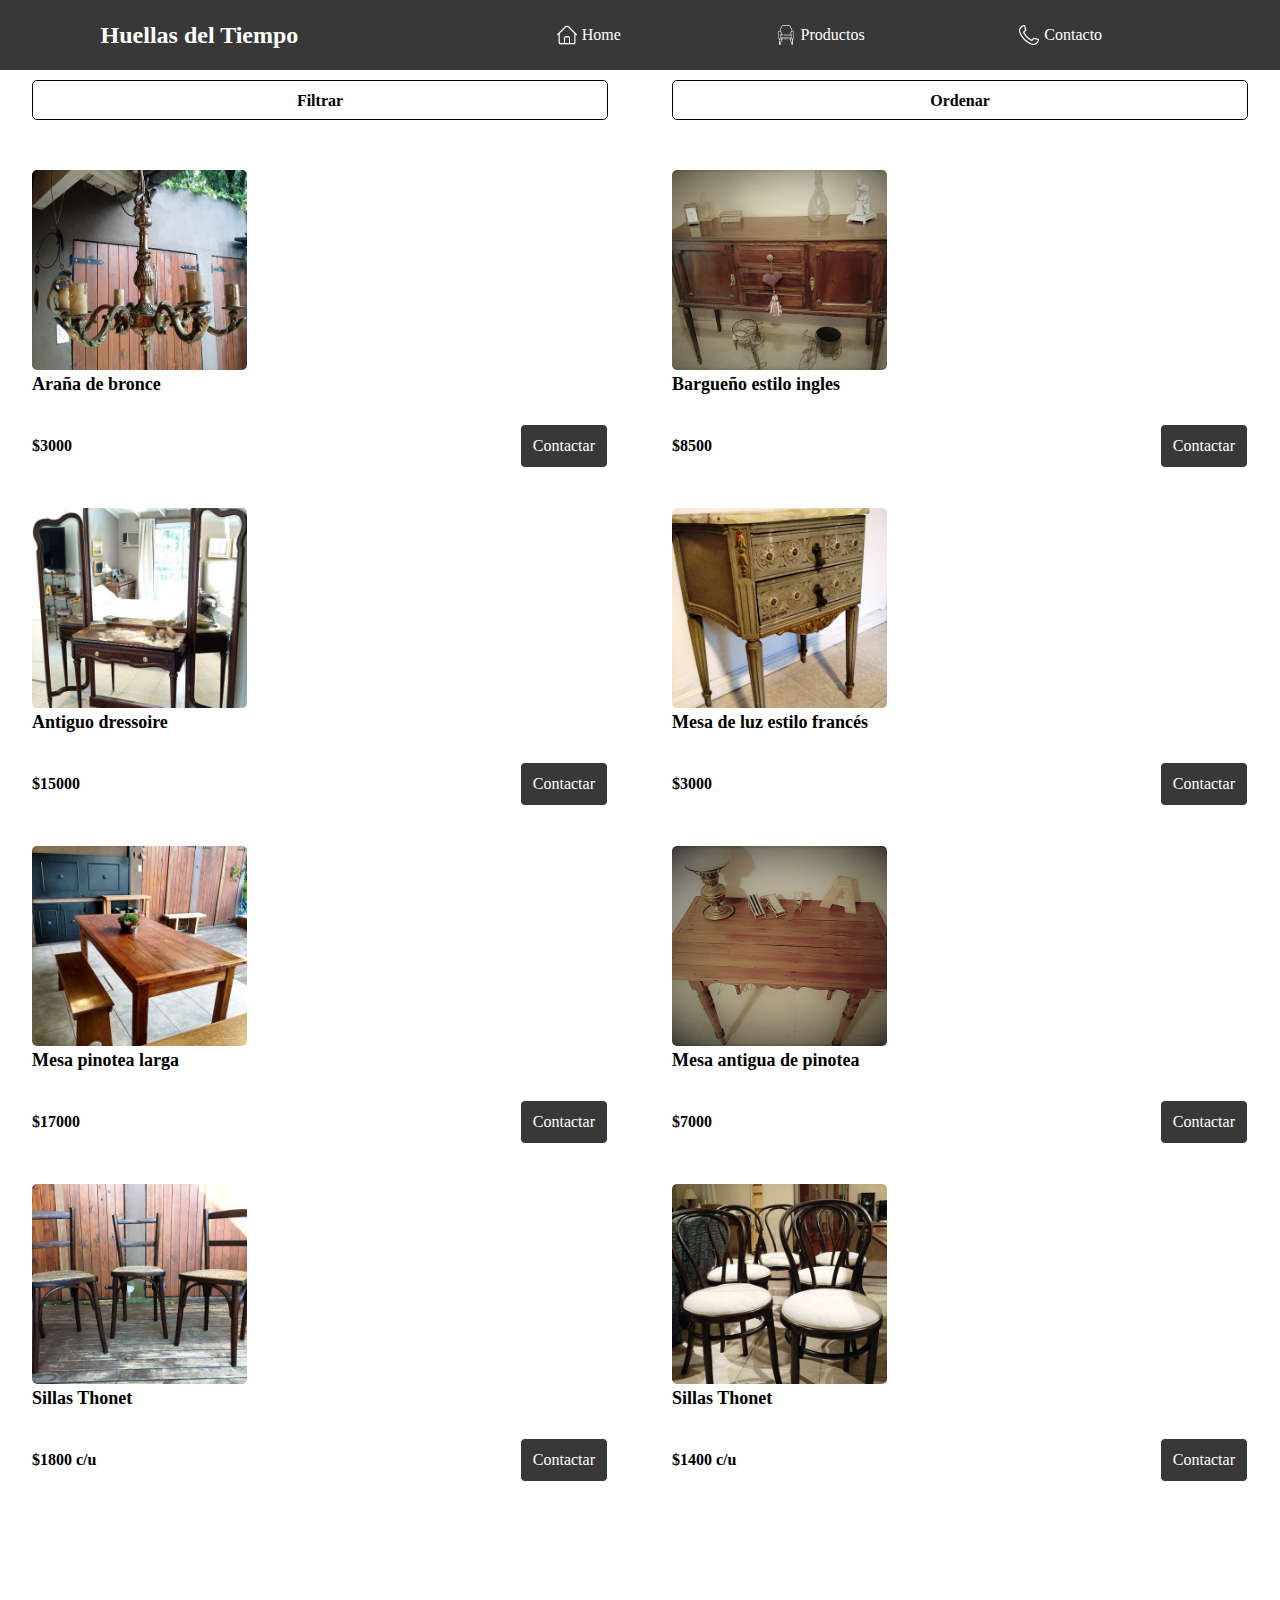
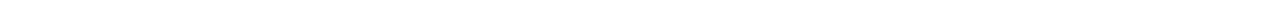
==== productos.html @ 965ef682 "Seccion productos, funcionamiento slider" ====
<!DOCTYPE html>
<html lang="en">

<head>
    <meta charset="UTF-8" />
    <meta name="viewport" content="width=device-width, initial-scale=1.0" />
    <title>Muebles antiguos restaurados || Huelas del Tiempo</title>
    <link rel="stylesheet" href="slick/slick.css" />
    <link rel="stylesheet" href="slick/slick-theme.css" />
    <link rel="stylesheet" href="style.css" />
</head>

<body>
    <header>
        <h1>Huellas del Tiempo</h1>
        <div class="burger-container">
            <div class="burger"></div>
        </div>
        <nav>
            <ul>
                <li>
                    <a href="index.html"><img src="imgs/icons/home.png" alt="Icono home" />
                        Home</a>
                </li>
                <li>
                    <a href="productos.html"><img src="imgs/icons/armchair.png" alt="Icono sillas" />
                        Productos</a>
                </li>
                <li>
                    <a href="contacto.html"><img src="imgs/icons/phone.png" alt="Icono contacto" />
                        Contacto</a>
                </li>
            </ul>
        </nav>
    </header>

    <main class="products-main">
        <div class="filtro-container">
            <div>
                <p>Filtrar</p>
            </div>
            <div>
                <p>Ordenar</p>
                <div class="orden">
                    <ul>
                        <li>Precio: Mayor a menor</li>
                        <li>Precio: Menor a mayor</li>
                        <li>Descuento</li>
                    </ul>
                </div>
            </div>
        </div>
        <div class="filtros">
            <div class="close"></div>
            <button class="aplicar-filtros">
                Aplicar
            </button>
        </div>

        <ul class="productos">
            <li>
                <img src="imgs/productos/arana.jpg" alt="Araña" />
                <h2>Araña de bronce</h2>
                <p>
                    Seis brazos, cableado dividido en dos secciones , prende
                    tres o seis lámparas en perfecto estado. 50 cm de alto y
                    60 cm de diámetro.
                </p>
                <div class="precio">
                    <p>$3000</p>
                    <a href="#">Contactar</a>
                </div>
                <div>
                    <div class="img-slider-cont">
                        <a href="#">Close</a>
                        <div class="img-slider">
                            <img src="imgs/productos/arana1.jpg" alt="Araña" />
                            <img src="imgs/productos/arana2.jpg" alt="Araña" />
                            <img src="imgs/productos/arana3.jpg" alt="Araña" />
                        </div>
                    </div>
                </div>
            </li>
            <li>
                <img src="imgs/productos/bargueno.jpg" alt="Bargueño" />
                <h2>Bargueño estilo ingles</h2>
                <p>
                    De cedro macizo. Espectacular bargueño, en perfecto
                    estado, dos puertas y tres cajones. Frente 1,20 mts,
                    profundidad 0,40 mts, altura 0,95 mts.
                </p>
                <div class="precio">
                    <p>$8500</p>
                    <a href="#">Contactar</a>
                </div>
                <div>
                    <div class="img-slider-cont">
                        <div class="img-slider">
                            <img src="imgs/productos/bargueno.jpg" alt="Bargueño" />
                            <img src="imgs/productos/bargueno1.jpg" alt="Bargueño" />
                        </div>
                    </div>
                </div>
            </li>
            <li>
                <img src="imgs/productos/dressoir.jpg" alt="Dressoir" />
                <h2>Antiguo dressoire</h2>
                <p>
                    De mármol y espejos biselados. Ancho cuerpo central 90
                    cm; profundidad 35 cm, altura 195 cm. Espejos laterales
                    37 cm de ancho cada uno
                </p>
                <div class="precio">
                    <p>$15000</p>
                    <a href="#">Contactar</a>
                </div>
                <div>
                    <div class="img-slider-cont">
                        <div class="img-slider">
                            <img src="imgs/productos/dressoir1.jpg" alt="Dressoir" />
                            <img src="imgs/productos/dressoir2.jpg" alt="Dressoir" />
                            <img src="imgs/productos/dressoir3.jpg" alt="Dressoir" />
                        </div>
                    </div>
                </div>
            </li>
            <li>
                <img src="imgs/productos/mesa-marmol.jpg" alt="Mesa Marmol" />
                <h2>Mesa de luz estilo francés</h2>
                <p>
                    Con mármol blanco. 50 cm de ancho, 33 cm de profundidad
                    y 62 cm de altura
                </p>
                <div class="precio">
                    <p>$3000</p>
                    <a href="#">Contactar</a>
                </div>
                <div>
                    <div class="img-slider-cont">
                        <div class="img-slider">
                            <img src="imgs/productos/mesa-marmol1.jpg" alt="Mesa marmol" />
                            <img src="imgs/productos/mesa-marmol2.jpg" alt="Mesa marmol" />
                            <img src="imgs/productos/mesa-marmol3.jpg" alt="Mesa marmol" />
                        </div>
                    </div>
                </div>
            </li>
            <li>
                <img src="imgs/productos/mesa-pinotea-larga.jpg" alt="Mesa pinotea larga">
                <h2>Mesa pinotea larga</h2>
                <p>Lorem ipsum dolor sit amet consectetur adipisicing elit. Voluptas, delectus.</p>
                <div class="precio">
                    <p>$17000</p>
                    <a href="#">Contactar</a>
                </div>
                <div>
                    <div class="img-slider-cont">
                        <div class="img-slider">
                            <img src="imgs/productos/mesa-pinotea-larga1.jpg" alt="Mesa pinotea larga" />
                            <img src="imgs/productos/mesa-pinotea-larga2.jpg" alt="Mesa pinotea larga" />
                            <img src="imgs/productos/mesa-pinotea-larga3.jpg" alt="Mesa pinotea larga" />
                        </div>
                    </div>
                </div>
            </li>
            <li>
                <img src="imgs/productos/mesa-pinotea.jpg" alt="Mesa pinotea" />
                <h2>Mesa antigua de pinotea</h2>
                <p>
                    Medidas 96 cm de largo 55 cm de profundidad y 77 cm de
                    altura
                </p>
                <div class="precio">
                    <p>$7000</p>
                    <a href="#">Contactar</a>
                </div>
                <div>
                    <div class="img-slider">
                        <img src="imgs/productos/mesa-pinotea1.jpg" alt="Mesa pinotea" />
                        <img src="imgs/productos/mesa-pinotea2.jpg" alt="Mesa pinotea" />
                        <img src="imgs/productos/mesa-pinotea3.jpg" alt="Mesa pinotea" />
                    </div>
                </div>
            </li>
            <li>
                <img src="imgs/productos/sillas-thonet-esterilla.jpg" alt="Silla THonet esterilla" />
                <h2>Sillas Thonet</h2>
                <p>Tres sillas Thonet con esterilla</p>
                <div class="precio">
                    <p>$1800 c/u</p>
                    <a href="#">Contactar</a>
                </div>
                <div>
                    <div class="img-slider">
                        <img src="imgs/productos/sillas-thonet-esterilla1.jpg" alt="Silla Thonet con esterilla" />
                        <img src="imgs/productos/sillas-thonet-esterilla2.jpg" alt="Silla Thonet con esterilla" />
                        <img src="imgs/productos/sillas-thonet-esterilla3.jpg" alt="Silla Thonet con esterilla" />
                    </div>
                </div>
            </li>
            <li>
                <img src="imgs/productos/thonet.jpg" alt="Silla Thonet" />
                <h2>Sillas Thonet</h2>
                <p>
                    Siete sillas restauradas y tapizadas.Con Laca
                    poliuretanica. Medidas diámetro asiento 40 cm, altura
                    asiento 50 cm, respaldo 90 cm.
                </p>
                <div class="precio">
                    <p>$1400 c/u</p>
                    <a href="#">Contactar</a>
                </div>
                <div>
                    <div class="img-slider">
                        <img src="imgs/productos/thonet1.jpg" alt="Silla Thonet" />
                        <img src="imgs/productos/thonet2.jpg" alt="Silla Thonet" />
                        <img src="imgs/productos/thonet3.jpg" alt="Silla Thonet" />
                    </div>
                </div>
            </li>
        </ul>
    </main>

    <footer>
        <ul>
            <li><b>Telefono</b>: 1159795912</li>
            <li><b>Mail</b>: otrotola@hotmail.com</li>
        </ul>
        <ul class="redes-sociales">
            <li>
                <img src="imgs/redes/facebook.png" alt="Facebook logo" />
            </li>
            <li>
                <img src="imgs/redes/instagram.png" alt="Instagram logo" />
            </li>
            <li>
                <img src="imgs/redes/mercadolibre.png" alt="Mercado Libre logo" />
            </li>
        </ul>
    </footer>

    <script src="slick/jquery-3.5.1.min.js"></script>
    <script src="slick/slick.min.js"></script>
    <script src="app.js"></script>
</body>

</html>
---- style.css ----
* {
  margin: 0;
  padding: 0;
  -webkit-box-sizing: border-box;
          box-sizing: border-box;
  font-family: montserrat;
  text-decoration: none;
  list-style: none;
}

header,
footer {
  background-color: #383838;
  color: #fff;
  height: 10vh;
  width: 100%;
  display: -webkit-box;
  display: -ms-flexbox;
  display: flex;
  -webkit-box-align: center;
      -ms-flex-align: center;
          align-items: center;
  -ms-flex-pack: distribute;
      justify-content: space-around;
  z-index: 1;
  position: -webkit-sticky;
  position: sticky;
  top: 0;
}

header h1,
footer h1 {
  font-size: 24px;
}

header .burger-container,
footer .burger-container {
  position: relative;
  display: -webkit-box;
  display: -ms-flexbox;
  display: flex;
  -webkit-box-align: center;
      -ms-flex-align: center;
          align-items: center;
  -webkit-box-pack: center;
      -ms-flex-pack: center;
          justify-content: center;
  width: 30px;
  height: 30px;
  right: 0;
  top: 0;
  cursor: pointer;
  -webkit-transition: all ease-in-out 0.5s;
  transition: all ease-in-out 0.5s;
}

header .burger-container .burger, header .burger-container .burger::before, header .burger-container .burger::after,
footer .burger-container .burger,
footer .burger-container .burger::before,
footer .burger-container .burger::after {
  height: 3px;
  width: 20px;
  background: #fff;
  border-radius: 4px;
  -webkit-transition: all ease-in-out 0.5s;
  transition: all ease-in-out 0.5s;
}

header .burger-container .burger::before,
footer .burger-container .burger::before {
  content: "";
  position: absolute;
  -webkit-transform: translateY(-8px);
          transform: translateY(-8px);
}

header .burger-container .burger::after,
footer .burger-container .burger::after {
  content: "";
  position: absolute;
  -webkit-transform: translateY(8px);
          transform: translateY(8px);
}

header .burger-container.burger-open .burger, header .burger-container.burger-open .burger::before, header .burger-container.burger-open .burger::after,
footer .burger-container.burger-open .burger,
footer .burger-container.burger-open .burger::before,
footer .burger-container.burger-open .burger::after {
  width: 0;
  height: 0;
}

header .burger-container.burger-open .burger::before,
footer .burger-container.burger-open .burger::before {
  -webkit-transform: rotate(45deg) translate(-8px, 6px);
          transform: rotate(45deg) translate(-8px, 6px);
  height: 3px;
  width: 20px;
}

header .burger-container.burger-open .burger::after,
footer .burger-container.burger-open .burger::after {
  -webkit-transform: rotate(-45deg) translate(-6px, -8px);
          transform: rotate(-45deg) translate(-6px, -8px);
  height: 3px;
  width: 20px;
}

header nav,
footer nav {
  position: fixed;
  top: 10vh;
  right: -60%;
  bottom: 0;
  z-index: 2;
  background: rgba(56, 56, 56, 0.9);
  color: #000;
  width: 60%;
  -webkit-transition: all ease-in 0.5s;
  transition: all ease-in 0.5s;
  max-width: 350px;
}

header nav ul,
footer nav ul {
  list-style: none;
  padding: 20px;
}

header nav ul li,
footer nav ul li {
  height: 50px;
}

header nav ul li a,
footer nav ul li a {
  height: 100%;
  color: #fff;
  display: -webkit-box;
  display: -ms-flexbox;
  display: flex;
  -webkit-box-align: center;
      -ms-flex-align: center;
          align-items: center;
}

header nav ul li img,
footer nav ul li img {
  width: 20px;
  margin-right: 5px;
}

main {
  background-image: -webkit-gradient(linear, left bottom, left top, from(#fddb92), to(#d1fdff));
  background-image: linear-gradient(to top, #fddb92 0%, #d1fdff 100%);
  background-repeat: no-repeat;
  -webkit-animation: moveIn 1s ease-in;
          animation: moveIn 1s ease-in;
  position: relative;
  height: calc(75vh - 30px);
  padding-top: 10px;
  overflow: hidden;
}

main .slider .slick-track {
  height: 100%;
  width: 100%;
}

main .slider,
main .slider-desktop {
  opacity: 0;
  height: 100%;
  -webkit-animation: moveIn 0.5s ease-in 0.5s forwards;
          animation: moveIn 0.5s ease-in 0.5s forwards;
  width: 85%;
  margin: 0 auto;
}

main .slider div *,
main .slider-desktop div * {
  margin: 20px auto;
  text-align: center;
}

main .slider div img,
main .slider-desktop div img {
  max-width: 250px;
}

main .slider div p,
main .slider-desktop div p {
  color: #000;
}

main .slider div a:last-child,
main .slider-desktop div a:last-child {
  color: #000;
  padding: 12px 24px;
  background: #fff;
  border-radius: 5px;
  font-weight: bold;
}

.slider .slick-dots {
  bottom: 10px;
}

.slider .slick-prev,
.slider .slick-next {
  height: 40%;
  width: 30px;
}

@-webkit-keyframes moveIn {
  from {
    opacity: 0;
  }
  to {
    opacity: 1;
  }
}

@keyframes moveIn {
  from {
    opacity: 0;
  }
  to {
    opacity: 1;
  }
}

footer {
  position: relative;
  opacity: 0;
  background: #fff;
  color: #000;
  margin-top: 20px;
  -webkit-animation: moveIn 1s ease-in forwards;
          animation: moveIn 1s ease-in forwards;
  z-index: -1;
}

footer ul {
  list-style: none;
  display: -webkit-box;
  display: -ms-flexbox;
  display: flex;
  font-size: 12px;
  width: 60%;
}

footer .redes-sociales {
  width: 40%;
  max-width: 200px;
  -ms-flex-pack: distribute;
      justify-content: space-around;
}

footer ul:first-child {
  margin-left: 5px;
  -webkit-box-orient: vertical;
  -webkit-box-direction: normal;
      -ms-flex-direction: column;
          flex-direction: column;
}

footer img {
  width: 30px;
  height: 30px;
}

/*-------------------Productos-----------------------*/
.products-main {
  padding: 0;
  overflow: visible;
  height: auto;
  background: none;
}

.products-main .filtro-container {
  display: -webkit-box;
  display: -ms-flexbox;
  display: flex;
  -ms-flex-pack: distribute;
      justify-content: space-around;
  background: #fff;
  padding: 10px 0;
}

.products-main .filtro-container > div {
  width: 45%;
  text-align: center;
  height: 40px;
  line-height: 40px;
  border: 1px solid;
  border-radius: 5px;
  font-weight: bold;
}

.products-main .filtro-container .orden {
  display: none;
  opacity: 0;
}

.products-main .filtro-container .orden ul li {
  font-size: 14px;
}

.products-main .filtros {
  text-transform: capitalize;
  width: 50%;
  height: 100%;
  position: absolute;
  display: none;
}

.products-main .productos {
  display: -webkit-box;
  display: -ms-flexbox;
  display: flex;
  -ms-flex-wrap: wrap;
      flex-wrap: wrap;
  -ms-flex-pack: distribute;
      justify-content: space-around;
  margin-top: 20px;
}

.products-main .productos > li {
  width: 45%;
  margin: 20px auto;
  border-radius: 5px;
}

.products-main .productos > li > img {
  max-width: 100%;
  height: 200px;
  width: 215px;
  -o-object-fit: cover;
     object-fit: cover;
  border-radius: 5px;
}

.products-main .productos > li h2 {
  font-size: 18px;
  min-height: 50px;
}

.products-main .productos > li > p:first-of-type {
  display: none;
}

.products-main .productos > li .precio {
  display: -webkit-box;
  display: -ms-flexbox;
  display: flex;
  -webkit-box-align: center;
      -ms-flex-align: center;
          align-items: center;
  -webkit-box-pack: justify;
      -ms-flex-pack: justify;
          justify-content: space-between;
}

.products-main .productos > li .precio p {
  font-weight: bold;
}

.products-main .productos > li .precio a {
  border: 1px solid;
  padding: 12px;
  border-radius: 5px;
  background: #383838;
  color: #fff;
  border: 1px solid;
  padding: 12px;
  border-radius: 5px;
  background: #383838;
  color: #fff;
}

.products-main .productos > li > div:last-child {
  display: none;
}

.products-main .productos li .slider-active {
  display: -webkit-box;
  display: -ms-flexbox;
  display: flex;
  position: absolute;
  top: 0;
  left: 0;
  background: rgba(0, 0, 0, 0.7);
  height: 90vh;
  width: 100%;
  -webkit-box-align: center;
      -ms-flex-align: center;
          align-items: center;
  -webkit-box-pack: center;
      -ms-flex-pack: center;
          justify-content: center;
}

.products-main .productos li .slider-active .img-slider-cont {
  width: 85%;
}

.products-main .productos li .slider-active .img-slider {
  width: 100%;
}

.products-main .productos li .slider-active .slick-next {
  right: 0;
}

.products-main .productos li .slider-active .slick-prev {
  left: 0;
  z-index: 2;
}

@media screen and (min-width: 750px) {
  header {
    height: auto;
    -webkit-box-orient: vertical;
    -webkit-box-direction: normal;
        -ms-flex-direction: column;
            flex-direction: column;
    padding: 10px;
  }
  header .burger-container {
    display: none;
  }
  header nav {
    right: 0;
    top: 0;
    max-width: none;
    width: 100%;
    position: relative;
  }
  header nav ul {
    display: -webkit-box;
    display: -ms-flexbox;
    display: flex;
    -ms-flex-pack: distribute;
        justify-content: space-around;
    padding: 0;
  }
  .slick-list {
    height: 100%;
  }
  .slick-track {
    display: -webkit-box;
    display: -ms-flexbox;
    display: flex;
    -webkit-box-align: center;
        -ms-flex-align: center;
            align-items: center;
  }
  .slider div,
  .slider-desktop div {
    display: -webkit-box !important;
    display: -ms-flexbox !important;
    display: flex !important;
    -webkit-box-align: center;
        -ms-flex-align: center;
            align-items: center;
  }
  .slider div .texto,
  .slider-desktop div .texto {
    display: -webkit-box;
    display: -ms-flexbox;
    display: flex;
    -webkit-box-orient: vertical;
    -webkit-box-direction: normal;
        -ms-flex-direction: column;
            flex-direction: column;
  }
  main .slider-desktop div p {
    width: 90%;
  }
  main .slider-desktop div img {
    max-width: 300px;
  }
  footer ul:first-child {
    font-size: 14px;
  }
}

@media screen and (min-width: 1200px) {
  header {
    -webkit-box-orient: horizontal;
    -webkit-box-direction: normal;
        -ms-flex-direction: row;
            flex-direction: row;
    -ms-flex-pack: distribute;
        justify-content: space-around;
  }
  header nav {
    max-width: 700px;
  }
  main {
    height: calc(80vh - 30px);
  }
}
/*# sourceMappingURL=style.css.map */
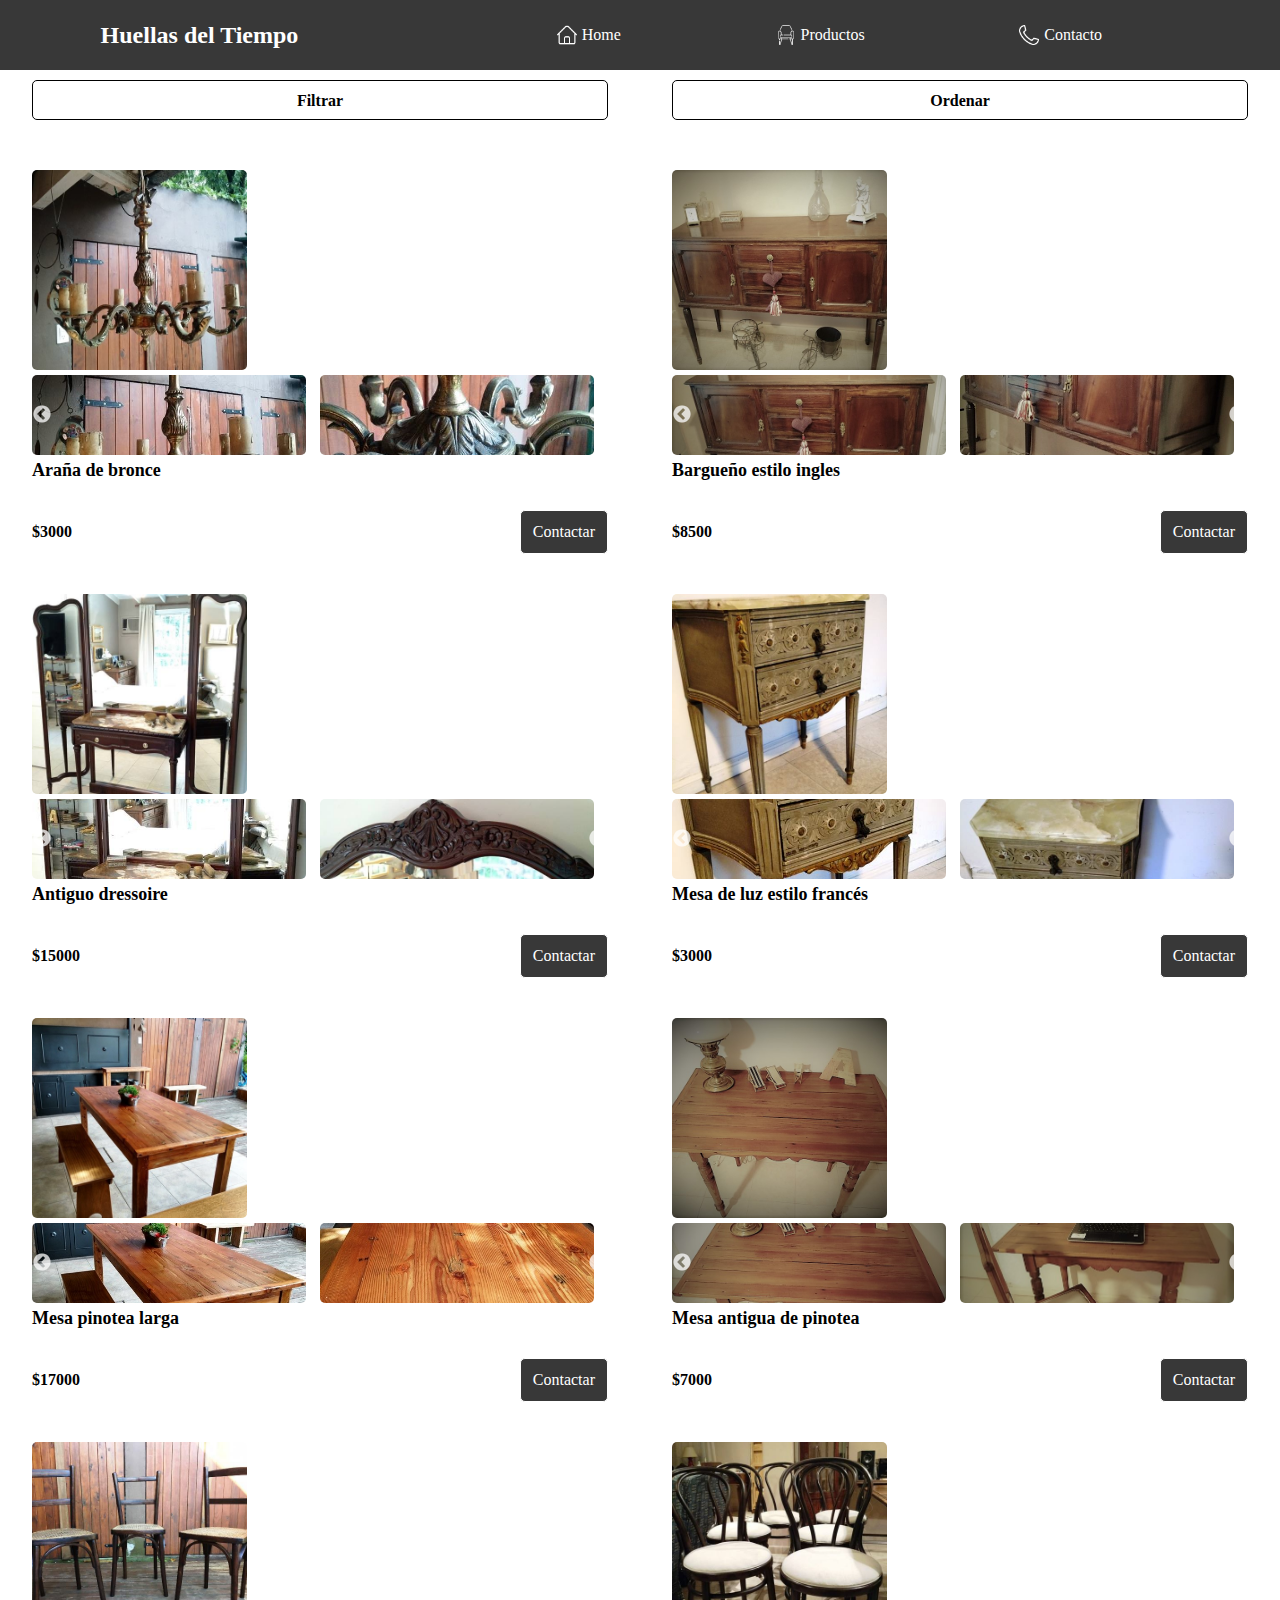
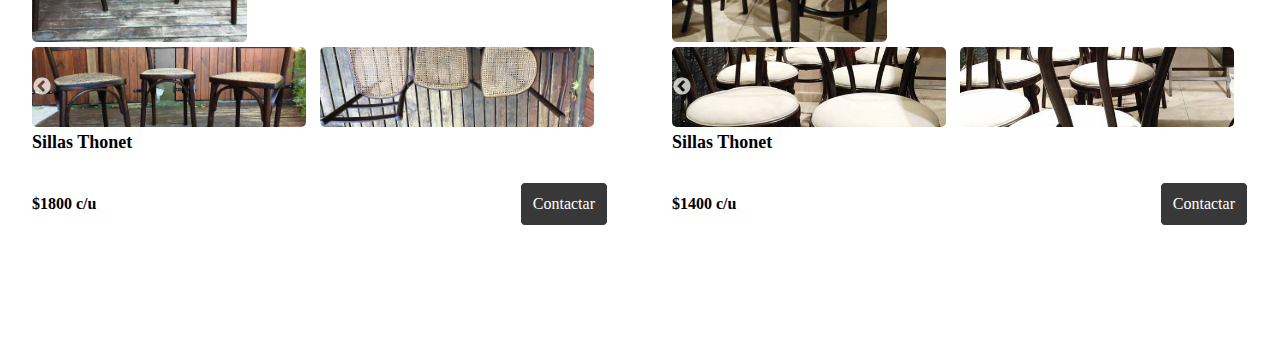
==== commit f2ca8bbf: "Final new slider" ====
--- a/productos.html
+++ b/productos.html
@@ -59,7 +59,34 @@
 
         <ul class="productos">
             <li>
-                <img src="imgs/productos/arana.jpg" alt="Araña" />
+                <div class="slider-for">
+                    <div class="item">
+                        <img src="imgs/productos/arana.jpg" alt="image" draggable="false" />
+                    </div>
+                    <div class="item">
+                        <img src="imgs/productos/arana1.jpg" alt="image" draggable="false" />
+                    </div>
+                    <div class="item">
+                        <img src="imgs/productos/arana2.jpg" alt="image" draggable="false" />
+                    </div>
+                    <div class="item">
+                        <img src="imgs/productos/arana3.jpg" alt="image" draggable="false" />
+                    </div>
+                </div>
+                <div class="slider-nav">
+                    <div class="item">
+                        <img src="imgs/productos/arana.jpg" alt="image" draggable="false" />
+                    </div>
+                    <div class="item">
+                        <img src="imgs/productos/arana1.jpg" alt="image" draggable="false" />
+                    </div>
+                    <div class="item">
+                        <img src="imgs/productos/arana2.jpg" alt="image" draggable="false" />
+                    </div>
+                    <div class="item">
+                        <img src="imgs/productos/arana3.jpg" alt="image" draggable="false" />
+                    </div>
+                </div>
                 <h2>Araña de bronce</h2>
                 <p>
                     Seis brazos, cableado dividido en dos secciones , prende
@@ -70,19 +97,30 @@
                     <p>$3000</p>
                     <a href="#">Contactar</a>
                 </div>
-                <div>
-                    <div class="img-slider-cont">
-                        <a href="#">Close</a>
-                        <div class="img-slider">
-                            <img src="imgs/productos/arana1.jpg" alt="Araña" />
-                            <img src="imgs/productos/arana2.jpg" alt="Araña" />
-                            <img src="imgs/productos/arana3.jpg" alt="Araña" />
-                        </div>
-                    </div>
-                </div>
-            </li>
-            <li>
-                <img src="imgs/productos/bargueno.jpg" alt="Bargueño" />
+            </li>
+            <li>
+                <div class="slider-for">
+                    <div class="item">
+                        <img src="imgs/productos/bargueno.jpg" alt="image" draggable="false" />
+                    </div>
+                    <div class="item">
+                        <img src="imgs/productos/bargueno1.jpg" alt="image" draggable="false" />
+                    </div>
+                    <div class="item">
+                        <img src="imgs/productos/bargueno.jpg" alt="image" draggable="false" />
+                    </div>
+                </div>
+                <div class="slider-nav">
+                    <div class="item">
+                        <img src="imgs/productos/bargueno.jpg" alt="image" draggable="false" />
+                    </div>
+                    <div class="item">
+                        <img src="imgs/productos/bargueno1.jpg" alt="image" draggable="false" />
+                    </div>
+                    <div class="item">
+                        <img src="imgs/productos/bargueno.jpg" alt="image" draggable="false" />
+                    </div>
+                </div>
                 <h2>Bargueño estilo ingles</h2>
                 <p>
                     De cedro macizo. Espectacular bargueño, en perfecto
@@ -93,17 +131,36 @@
                     <p>$8500</p>
                     <a href="#">Contactar</a>
                 </div>
-                <div>
-                    <div class="img-slider-cont">
-                        <div class="img-slider">
-                            <img src="imgs/productos/bargueno.jpg" alt="Bargueño" />
-                            <img src="imgs/productos/bargueno1.jpg" alt="Bargueño" />
-                        </div>
-                    </div>
-                </div>
-            </li>
-            <li>
-                <img src="imgs/productos/dressoir.jpg" alt="Dressoir" />
+            </li>
+            <li>
+                <div class="slider-for">
+                    <div class="item">
+                        <img src="imgs/productos/dressoir.jpg" alt="image" draggable="false" />
+                    </div>
+                    <div class="item">
+                        <img src="imgs/productos/dressoir1.jpg" alt="image" draggable="false" />
+                    </div>
+                    <div class="item">
+                        <img src="imgs/productos/dressoir2.jpg" alt="image" draggable="false" />
+                    </div>
+                    <div class="item">
+                        <img src="imgs/productos/dressoir3.jpg" alt="image" draggable="false" />
+                    </div>
+                </div>
+                <div class="slider-nav">
+                    <div class="item">
+                        <img src="imgs/productos/dressoir.jpg" alt="image" draggable="false" />
+                    </div>
+                    <div class="item">
+                        <img src="imgs/productos/dressoir1.jpg" alt="image" draggable="false" />
+                    </div>
+                    <div class="item">
+                        <img src="imgs/productos/dressoir2.jpg" alt="image" draggable="false" />
+                    </div>
+                    <div class="item">
+                        <img src="imgs/productos/dressoir3.jpg" alt="image" draggable="false" />
+                    </div>
+                </div>
                 <h2>Antiguo dressoire</h2>
                 <p>
                     De mármol y espejos biselados. Ancho cuerpo central 90
@@ -114,18 +171,37 @@
                     <p>$15000</p>
                     <a href="#">Contactar</a>
                 </div>
-                <div>
-                    <div class="img-slider-cont">
-                        <div class="img-slider">
-                            <img src="imgs/productos/dressoir1.jpg" alt="Dressoir" />
-                            <img src="imgs/productos/dressoir2.jpg" alt="Dressoir" />
-                            <img src="imgs/productos/dressoir3.jpg" alt="Dressoir" />
-                        </div>
-                    </div>
-                </div>
-            </li>
-            <li>
-                <img src="imgs/productos/mesa-marmol.jpg" alt="Mesa Marmol" />
+
+            </li>
+            <li>
+                <div class="slider-for">
+                    <div class="item">
+                        <img src="imgs/productos/mesa-marmol.jpg" alt="image" draggable="false" />
+                    </div>
+                    <div class="item">
+                        <img src="imgs/productos/mesa-marmol1.jpg" alt="image" draggable="false" />
+                    </div>
+                    <div class="item">
+                        <img src="imgs/productos/mesa-marmol2.jpg" alt="image" draggable="false" />
+                    </div>
+                    <div class="item">
+                        <img src="imgs/productos/mesa-marmol3.jpg" alt="image" draggable="false" />
+                    </div>
+                </div>
+                <div class="slider-nav">
+                    <div class="item">
+                        <img src="imgs/productos/mesa-marmol.jpg" alt="image" draggable="false" />
+                    </div>
+                    <div class="item">
+                        <img src="imgs/productos/mesa-marmol1.jpg" alt="image" draggable="false" />
+                    </div>
+                    <div class="item">
+                        <img src="imgs/productos/mesa-marmol2.jpg" alt="image" draggable="false" />
+                    </div>
+                    <div class="item">
+                        <img src="imgs/productos/mesa-marmol3.jpg" alt="image" draggable="false" />
+                    </div>
+                </div>
                 <h2>Mesa de luz estilo francés</h2>
                 <p>
                     Con mármol blanco. 50 cm de ancho, 33 cm de profundidad
@@ -135,36 +211,74 @@
                     <p>$3000</p>
                     <a href="#">Contactar</a>
                 </div>
-                <div>
-                    <div class="img-slider-cont">
-                        <div class="img-slider">
-                            <img src="imgs/productos/mesa-marmol1.jpg" alt="Mesa marmol" />
-                            <img src="imgs/productos/mesa-marmol2.jpg" alt="Mesa marmol" />
-                            <img src="imgs/productos/mesa-marmol3.jpg" alt="Mesa marmol" />
-                        </div>
-                    </div>
-                </div>
-            </li>
-            <li>
-                <img src="imgs/productos/mesa-pinotea-larga.jpg" alt="Mesa pinotea larga">
+
+            </li>
+            <li>
+                <div class="slider-for">
+                    <div class="item">
+                        <img src="imgs/productos/mesa-pinotea-larga.jpg" alt="image" draggable="false" />
+                    </div>
+                    <div class="item">
+                        <img src="imgs/productos/mesa-pinotea-larga1.jpg" alt="image" draggable="false" />
+                    </div>
+                    <div class="item">
+                        <img src="imgs/productos/mesa-pinotea-larga2.jpg" alt="image" draggable="false" />
+                    </div>
+                    <div class="item">
+                        <img src="imgs/productos/mesa-pinotea-larga3.jpg" alt="image" draggable="false" />
+                    </div>
+                </div>
+                <div class="slider-nav">
+                    <div class="item">
+                        <img src="imgs/productos/mesa-pinotea-larga.jpg" alt="image" draggable="false" />
+                    </div>
+                    <div class="item">
+                        <img src="imgs/productos/mesa-pinotea-larga1.jpg" alt="image" draggable="false" />
+                    </div>
+                    <div class="item">
+                        <img src="imgs/productos/mesa-pinotea-larga2.jpg" alt="image" draggable="false" />
+                    </div>
+                    <div class="item">
+                        <img src="imgs/productos/mesa-pinotea-larga3.jpg" alt="image" draggable="false" />
+                    </div>
+                </div>
                 <h2>Mesa pinotea larga</h2>
                 <p>Lorem ipsum dolor sit amet consectetur adipisicing elit. Voluptas, delectus.</p>
                 <div class="precio">
                     <p>$17000</p>
                     <a href="#">Contactar</a>
                 </div>
-                <div>
-                    <div class="img-slider-cont">
-                        <div class="img-slider">
-                            <img src="imgs/productos/mesa-pinotea-larga1.jpg" alt="Mesa pinotea larga" />
-                            <img src="imgs/productos/mesa-pinotea-larga2.jpg" alt="Mesa pinotea larga" />
-                            <img src="imgs/productos/mesa-pinotea-larga3.jpg" alt="Mesa pinotea larga" />
-                        </div>
-                    </div>
-                </div>
-            </li>
-            <li>
-                <img src="imgs/productos/mesa-pinotea.jpg" alt="Mesa pinotea" />
+
+            </li>
+            <li>
+                <div class="slider-for">
+                    <div class="item">
+                        <img src="imgs/productos/mesa-pinotea.jpg" alt="image" draggable="false" />
+                    </div>
+                    <div class="item">
+                        <img src="imgs/productos/mesa-pinotea1.jpg" alt="image" draggable="false" />
+                    </div>
+                    <div class="item">
+                        <img src="imgs/productos/mesa-pinotea2.jpg" alt="image" draggable="false" />
+                    </div>
+                    <div class="item">
+                        <img src="imgs/productos/mesa-pinotea3.jpg" alt="image" draggable="false" />
+                    </div>
+                </div>
+                <div class="slider-nav">
+                    <div class="item">
+                        <img src="imgs/productos/mesa-pinotea.jpg" alt="image" draggable="false" />
+                    </div>
+                    <div class="item">
+                        <img src="imgs/productos/mesa-pinotea1.jpg" alt="image" draggable="false" />
+                    </div>
+                    <div class="item">
+                        <img src="imgs/productos/mesa-pinotea2.jpg" alt="image" draggable="false" />
+                    </div>
+                    <div class="item">
+                        <img src="imgs/productos/mesa-pinotea3.jpg" alt="image" draggable="false" />
+                    </div>
+                </div>
                 <h2>Mesa antigua de pinotea</h2>
                 <p>
                     Medidas 96 cm de largo 55 cm de profundidad y 77 cm de
@@ -174,32 +288,73 @@
                     <p>$7000</p>
                     <a href="#">Contactar</a>
                 </div>
-                <div>
-                    <div class="img-slider">
-                        <img src="imgs/productos/mesa-pinotea1.jpg" alt="Mesa pinotea" />
-                        <img src="imgs/productos/mesa-pinotea2.jpg" alt="Mesa pinotea" />
-                        <img src="imgs/productos/mesa-pinotea3.jpg" alt="Mesa pinotea" />
-                    </div>
-                </div>
-            </li>
-            <li>
-                <img src="imgs/productos/sillas-thonet-esterilla.jpg" alt="Silla THonet esterilla" />
+            </li>
+            <li>
+                <div class="slider-for">
+                    <div class="item">
+                        <img src="imgs/productos/sillas-thonet-esterilla.jpg" alt="image" draggable="false" />
+                    </div>
+                    <div class="item">
+                        <img src="imgs/productos/sillas-thonet-esterilla1.jpg" alt="image" draggable="false" />
+                    </div>
+                    <div class="item">
+                        <img src="imgs/productos/sillas-thonet-esterilla2.jpg" alt="image" draggable="false" />
+                    </div>
+                    <div class="item">
+                        <img src="imgs/productos/sillas-thonet-esterilla3.jpg" alt="image" draggable="false" />
+                    </div>
+                </div>
+                <div class="slider-nav">
+                    <div class="item">
+                        <img src="imgs/productos/sillas-thonet-esterilla.jpg" alt="image" draggable="false" />
+                    </div>
+                    <div class="item">
+                        <img src="imgs/productos/sillas-thonet-esterilla1.jpg" alt="image" draggable="false" />
+                    </div>
+                    <div class="item">
+                        <img src="imgs/productos/sillas-thonet-esterilla2.jpg" alt="image" draggable="false" />
+                    </div>
+                    <div class="item">
+                        <img src="imgs/productos/sillas-thonet-esterilla3.jpg" alt="image" draggable="false" />
+                    </div>
+                </div>
                 <h2>Sillas Thonet</h2>
                 <p>Tres sillas Thonet con esterilla</p>
                 <div class="precio">
                     <p>$1800 c/u</p>
                     <a href="#">Contactar</a>
                 </div>
-                <div>
-                    <div class="img-slider">
-                        <img src="imgs/productos/sillas-thonet-esterilla1.jpg" alt="Silla Thonet con esterilla" />
-                        <img src="imgs/productos/sillas-thonet-esterilla2.jpg" alt="Silla Thonet con esterilla" />
-                        <img src="imgs/productos/sillas-thonet-esterilla3.jpg" alt="Silla Thonet con esterilla" />
-                    </div>
-                </div>
-            </li>
-            <li>
-                <img src="imgs/productos/thonet.jpg" alt="Silla Thonet" />
+
+            </li>
+            <li>
+                <div class="slider-for">
+                    <div class="item">
+                        <img src="imgs/productos/thonet.jpg" alt="image" draggable="false" />
+                    </div>
+                    <div class="item">
+                        <img src="imgs/productos/thonet1.jpg" alt="image" draggable="false" />
+                    </div>
+                    <div class="item">
+                        <img src="imgs/productos/thonet2.jpg" alt="image" draggable="false" />
+                    </div>
+                    <div class="item">
+                        <img src="imgs/productos/thonet3.jpg" alt="image" draggable="false" />
+                    </div>
+                </div>
+                <div class="slider-nav">
+                    <div class="item">
+                        <img src="imgs/productos/thonet.jpg" alt="image" draggable="false" />
+                    </div>
+                    <div class="item">
+                        <img src="imgs/productos/thonet1.jpg" alt="image" draggable="false" />
+                    </div>
+                    <div class="item">
+                        <img src="imgs/productos/thonet2.jpg" alt="image" draggable="false" />
+                    </div>
+                    <div class="item">
+                        <img src="imgs/productos/thonet3.jpg" alt="image" draggable="false" />
+                    </div>
+                </div>
                 <h2>Sillas Thonet</h2>
                 <p>
                     Siete sillas restauradas y tapizadas.Con Laca
@@ -209,13 +364,6 @@
                 <div class="precio">
                     <p>$1400 c/u</p>
                     <a href="#">Contactar</a>
-                </div>
-                <div>
-                    <div class="img-slider">
-                        <img src="imgs/productos/thonet1.jpg" alt="Silla Thonet" />
-                        <img src="imgs/productos/thonet2.jpg" alt="Silla Thonet" />
-                        <img src="imgs/productos/thonet3.jpg" alt="Silla Thonet" />
-                    </div>
                 </div>
             </li>
         </ul>
--- a/style.css
+++ b/style.css
@@ -332,6 +332,33 @@
   border-radius: 5px;
 }
 
+.products-main .productos > li .slider-for img {
+  max-width: 100%;
+  height: 200px;
+  width: 215px;
+  -o-object-fit: cover;
+     object-fit: cover;
+  border-radius: 5px;
+}
+
+.products-main .productos > li .slider-nav .slick-next {
+  right: 0px;
+}
+
+.products-main .productos > li .slider-nav .slick-prev {
+  left: 0;
+  z-index: 1;
+}
+
+.products-main .productos > li .slider-nav .slick-slide img {
+  height: 80px;
+  width: 95%;
+  -o-object-fit: cover;
+     object-fit: cover;
+  border-radius: 5px;
+  margin: 5px 0;
+}
+
 .products-main .productos > li > img {
   max-width: 100%;
   height: 200px;
@@ -377,10 +404,6 @@
   border-radius: 5px;
   background: #383838;
   color: #fff;
-}
-
-.products-main .productos > li > div:last-child {
-  display: none;
 }
 
 .products-main .productos li .slider-active {
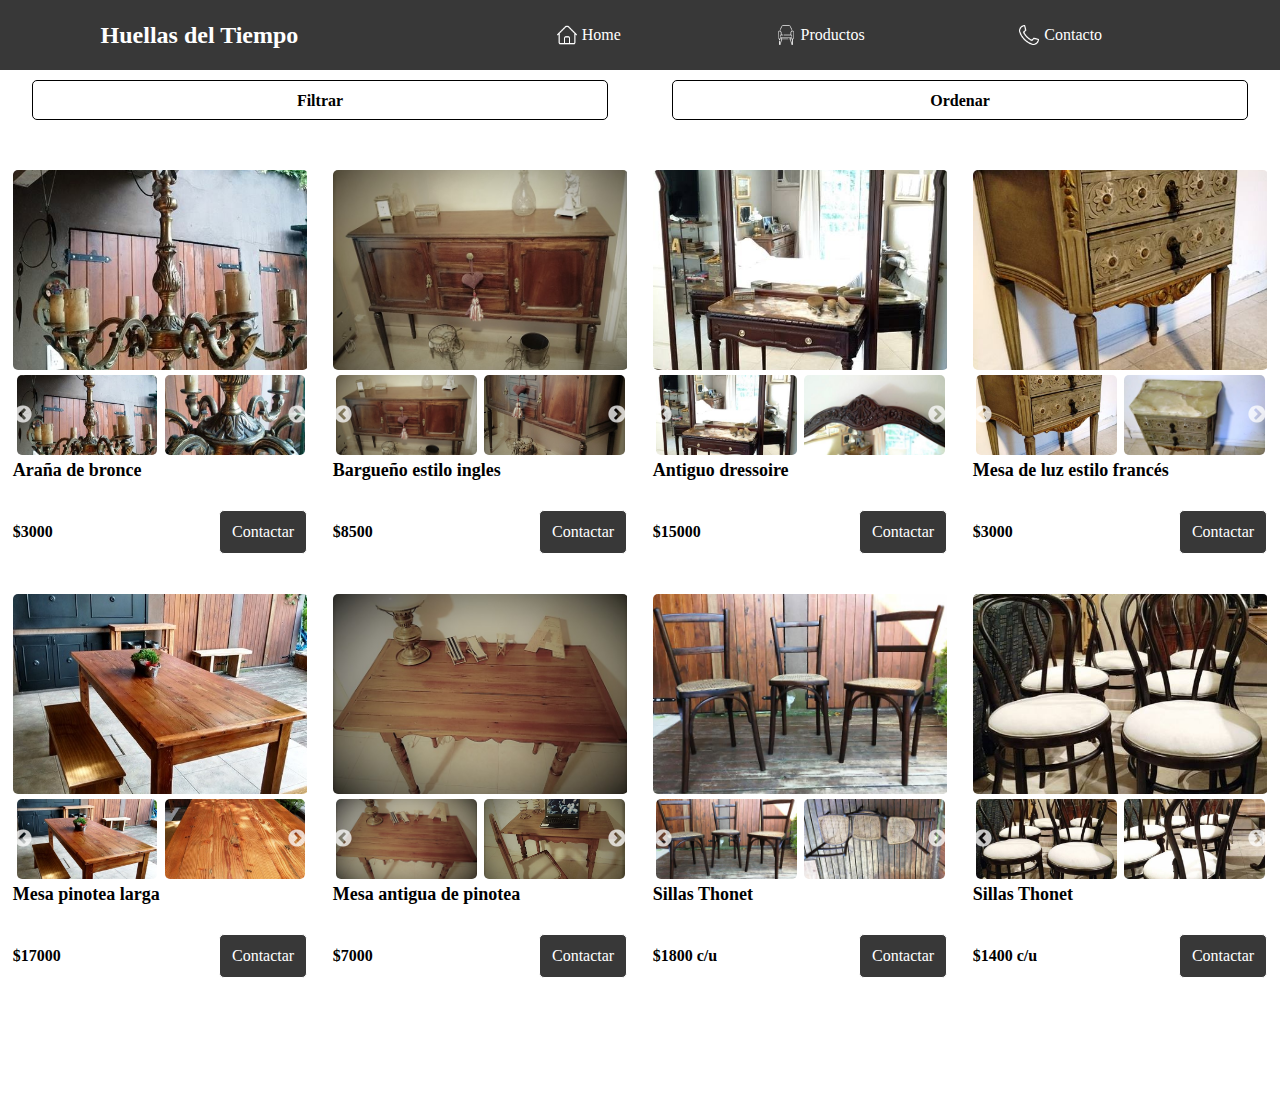
==== commit ddd92751: "Acomodar breakpoints de productos y funcionalidad inicial filtro y ordenar" ====
--- a/productos.html
+++ b/productos.html
@@ -1,395 +1,700 @@
 <!DOCTYPE html>
 <html lang="en">
+    <head>
+        <meta charset="UTF-8" />
+        <meta name="viewport" content="width=device-width, initial-scale=1.0" />
+        <title>Muebles antiguos restaurados || Huelas del Tiempo</title>
+        <link rel="stylesheet" href="slick/slick.css" />
+        <link rel="stylesheet" href="slick/slick-theme.css" />
+        <link rel="stylesheet" href="style.css" />
+    </head>
 
-<head>
-    <meta charset="UTF-8" />
-    <meta name="viewport" content="width=device-width, initial-scale=1.0" />
-    <title>Muebles antiguos restaurados || Huelas del Tiempo</title>
-    <link rel="stylesheet" href="slick/slick.css" />
-    <link rel="stylesheet" href="slick/slick-theme.css" />
-    <link rel="stylesheet" href="style.css" />
-</head>
+    <body>
+        <header>
+            <h1>Huellas del Tiempo</h1>
+            <div class="burger-container">
+                <div class="burger"></div>
+            </div>
+            <nav>
+                <ul>
+                    <li>
+                        <a href="index.html"
+                            ><img src="imgs/icons/home.png" alt="Icono home" />
+                            Home</a
+                        >
+                    </li>
+                    <li>
+                        <a href="productos.html"
+                            ><img
+                                src="imgs/icons/armchair.png"
+                                alt="Icono sillas"
+                            />
+                            Productos</a
+                        >
+                    </li>
+                    <li>
+                        <a href="contacto.html"
+                            ><img
+                                src="imgs/icons/phone.png"
+                                alt="Icono contacto"
+                            />
+                            Contacto</a
+                        >
+                    </li>
+                </ul>
+            </nav>
+        </header>
 
-<body>
-    <header>
-        <h1>Huellas del Tiempo</h1>
-        <div class="burger-container">
-            <div class="burger"></div>
-        </div>
-        <nav>
-            <ul>
-                <li>
-                    <a href="index.html"><img src="imgs/icons/home.png" alt="Icono home" />
-                        Home</a>
-                </li>
-                <li>
-                    <a href="productos.html"><img src="imgs/icons/armchair.png" alt="Icono sillas" />
-                        Productos</a>
-                </li>
-                <li>
-                    <a href="contacto.html"><img src="imgs/icons/phone.png" alt="Icono contacto" />
-                        Contacto</a>
-                </li>
-            </ul>
-        </nav>
-    </header>
-
-    <main class="products-main">
-        <div class="filtro-container">
-            <div>
-                <p>Filtrar</p>
-            </div>
-            <div>
-                <p>Ordenar</p>
-                <div class="orden">
-                    <ul>
-                        <li>Precio: Mayor a menor</li>
-                        <li>Precio: Menor a mayor</li>
-                        <li>Descuento</li>
-                    </ul>
+        <main class="products-main">
+            <div class="filtro-container">
+                <div class="filtrar">
+                    <p>Filtrar</p>
+                </div>
+                <div class="ordenar">
+                    <p>Ordenar</p>
                 </div>
             </div>
-        </div>
-        <div class="filtros">
-            <div class="close"></div>
-            <button class="aplicar-filtros">
-                Aplicar
-            </button>
-        </div>
+            <div class="orden">
+                <ul>
+                    <li>Precio: Mayor a menor</li>
+                    <li>Precio: Menor a mayor</li>
+                    <li>Descuento</li>
+                </ul>
+            </div>
+            <div class="filtros">
+                <div class="close"></div>
+                <div class="cont-filtros">
+                    <div class="tipo">
+                        <h3>Tipo</h3>
+                    </div>
+                    <div class="material">
+                        <h3>Material</h3>
+                    </div>
+                    <div class="descuento">
+                        <h3>Descuento</h3>
+                    </div>
+                </div>
+                <button class="aplicar-filtros">
+                    Aplicar
+                </button>
+            </div>
 
-        <ul class="productos">
-            <li>
-                <div class="slider-for">
-                    <div class="item">
-                        <img src="imgs/productos/arana.jpg" alt="image" draggable="false" />
-                    </div>
-                    <div class="item">
-                        <img src="imgs/productos/arana1.jpg" alt="image" draggable="false" />
-                    </div>
-                    <div class="item">
-                        <img src="imgs/productos/arana2.jpg" alt="image" draggable="false" />
-                    </div>
-                    <div class="item">
-                        <img src="imgs/productos/arana3.jpg" alt="image" draggable="false" />
-                    </div>
-                </div>
-                <div class="slider-nav">
-                    <div class="item">
-                        <img src="imgs/productos/arana.jpg" alt="image" draggable="false" />
-                    </div>
-                    <div class="item">
-                        <img src="imgs/productos/arana1.jpg" alt="image" draggable="false" />
-                    </div>
-                    <div class="item">
-                        <img src="imgs/productos/arana2.jpg" alt="image" draggable="false" />
-                    </div>
-                    <div class="item">
-                        <img src="imgs/productos/arana3.jpg" alt="image" draggable="false" />
-                    </div>
-                </div>
-                <h2>Araña de bronce</h2>
-                <p>
-                    Seis brazos, cableado dividido en dos secciones , prende
-                    tres o seis lámparas en perfecto estado. 50 cm de alto y
-                    60 cm de diámetro.
-                </p>
-                <div class="precio">
-                    <p>$3000</p>
-                    <a href="#">Contactar</a>
-                </div>
-            </li>
-            <li>
-                <div class="slider-for">
-                    <div class="item">
-                        <img src="imgs/productos/bargueno.jpg" alt="image" draggable="false" />
-                    </div>
-                    <div class="item">
-                        <img src="imgs/productos/bargueno1.jpg" alt="image" draggable="false" />
-                    </div>
-                    <div class="item">
-                        <img src="imgs/productos/bargueno.jpg" alt="image" draggable="false" />
-                    </div>
-                </div>
-                <div class="slider-nav">
-                    <div class="item">
-                        <img src="imgs/productos/bargueno.jpg" alt="image" draggable="false" />
-                    </div>
-                    <div class="item">
-                        <img src="imgs/productos/bargueno1.jpg" alt="image" draggable="false" />
-                    </div>
-                    <div class="item">
-                        <img src="imgs/productos/bargueno.jpg" alt="image" draggable="false" />
-                    </div>
-                </div>
-                <h2>Bargueño estilo ingles</h2>
-                <p>
-                    De cedro macizo. Espectacular bargueño, en perfecto
-                    estado, dos puertas y tres cajones. Frente 1,20 mts,
-                    profundidad 0,40 mts, altura 0,95 mts.
-                </p>
-                <div class="precio">
-                    <p>$8500</p>
-                    <a href="#">Contactar</a>
-                </div>
-            </li>
-            <li>
-                <div class="slider-for">
-                    <div class="item">
-                        <img src="imgs/productos/dressoir.jpg" alt="image" draggable="false" />
-                    </div>
-                    <div class="item">
-                        <img src="imgs/productos/dressoir1.jpg" alt="image" draggable="false" />
-                    </div>
-                    <div class="item">
-                        <img src="imgs/productos/dressoir2.jpg" alt="image" draggable="false" />
-                    </div>
-                    <div class="item">
-                        <img src="imgs/productos/dressoir3.jpg" alt="image" draggable="false" />
-                    </div>
-                </div>
-                <div class="slider-nav">
-                    <div class="item">
-                        <img src="imgs/productos/dressoir.jpg" alt="image" draggable="false" />
-                    </div>
-                    <div class="item">
-                        <img src="imgs/productos/dressoir1.jpg" alt="image" draggable="false" />
-                    </div>
-                    <div class="item">
-                        <img src="imgs/productos/dressoir2.jpg" alt="image" draggable="false" />
-                    </div>
-                    <div class="item">
-                        <img src="imgs/productos/dressoir3.jpg" alt="image" draggable="false" />
-                    </div>
-                </div>
-                <h2>Antiguo dressoire</h2>
-                <p>
-                    De mármol y espejos biselados. Ancho cuerpo central 90
-                    cm; profundidad 35 cm, altura 195 cm. Espejos laterales
-                    37 cm de ancho cada uno
-                </p>
-                <div class="precio">
-                    <p>$15000</p>
-                    <a href="#">Contactar</a>
-                </div>
+            <div class="popup-img"></div>
 
-            </li>
-            <li>
-                <div class="slider-for">
-                    <div class="item">
-                        <img src="imgs/productos/mesa-marmol.jpg" alt="image" draggable="false" />
-                    </div>
-                    <div class="item">
-                        <img src="imgs/productos/mesa-marmol1.jpg" alt="image" draggable="false" />
-                    </div>
-                    <div class="item">
-                        <img src="imgs/productos/mesa-marmol2.jpg" alt="image" draggable="false" />
-                    </div>
-                    <div class="item">
-                        <img src="imgs/productos/mesa-marmol3.jpg" alt="image" draggable="false" />
-                    </div>
-                </div>
-                <div class="slider-nav">
-                    <div class="item">
-                        <img src="imgs/productos/mesa-marmol.jpg" alt="image" draggable="false" />
-                    </div>
-                    <div class="item">
-                        <img src="imgs/productos/mesa-marmol1.jpg" alt="image" draggable="false" />
-                    </div>
-                    <div class="item">
-                        <img src="imgs/productos/mesa-marmol2.jpg" alt="image" draggable="false" />
-                    </div>
-                    <div class="item">
-                        <img src="imgs/productos/mesa-marmol3.jpg" alt="image" draggable="false" />
-                    </div>
-                </div>
-                <h2>Mesa de luz estilo francés</h2>
-                <p>
-                    Con mármol blanco. 50 cm de ancho, 33 cm de profundidad
-                    y 62 cm de altura
-                </p>
-                <div class="precio">
-                    <p>$3000</p>
-                    <a href="#">Contactar</a>
-                </div>
+            <ul class="productos">
+                <li
+                    data-tipo="Accesorios"
+                    data-material="Bronce"
+                    data-descuento="false"
+                >
+                    <div class="slider-for">
+                        <div class="item">
+                            <img
+                                src="imgs/productos/arana.jpg"
+                                alt="image"
+                                draggable="false"
+                            />
+                        </div>
+                        <div class="item">
+                            <img
+                                src="imgs/productos/arana1.jpg"
+                                alt="image"
+                                draggable="false"
+                            />
+                        </div>
+                        <div class="item">
+                            <img
+                                src="imgs/productos/arana2.jpg"
+                                alt="image"
+                                draggable="false"
+                            />
+                        </div>
+                        <div class="item">
+                            <img
+                                src="imgs/productos/arana3.jpg"
+                                alt="image"
+                                draggable="false"
+                            />
+                        </div>
+                    </div>
+                    <div class="slider-nav">
+                        <div class="item">
+                            <img
+                                src="imgs/productos/arana.jpg"
+                                alt="image"
+                                draggable="false"
+                            />
+                        </div>
+                        <div class="item">
+                            <img
+                                src="imgs/productos/arana1.jpg"
+                                alt="image"
+                                draggable="false"
+                            />
+                        </div>
+                        <div class="item">
+                            <img
+                                src="imgs/productos/arana2.jpg"
+                                alt="image"
+                                draggable="false"
+                            />
+                        </div>
+                        <div class="item">
+                            <img
+                                src="imgs/productos/arana3.jpg"
+                                alt="image"
+                                draggable="false"
+                            />
+                        </div>
+                    </div>
+                    <h2>Araña de bronce</h2>
+                    <p>
+                        Seis brazos, cableado dividido en dos secciones , prende
+                        tres o seis lámparas en perfecto estado. 50 cm de alto y
+                        60 cm de diámetro.
+                    </p>
+                    <div class="precio">
+                        <p>$3000</p>
+                        <a href="#">Contactar</a>
+                    </div>
+                </li>
+                <li
+                    data-tipo="Muebles"
+                    data-material="Cedro"
+                    data-descuento="false"
+                >
+                    <div class="slider-for">
+                        <div class="item">
+                            <img
+                                src="imgs/productos/bargueno.jpg"
+                                alt="image"
+                                draggable="false"
+                            />
+                        </div>
+                        <div class="item">
+                            <img
+                                src="imgs/productos/bargueno1.jpg"
+                                alt="image"
+                                draggable="false"
+                            />
+                        </div>
+                        <div class="item">
+                            <img
+                                src="imgs/productos/bargueno.jpg"
+                                alt="image"
+                                draggable="false"
+                            />
+                        </div>
+                    </div>
+                    <div class="slider-nav">
+                        <div class="item">
+                            <img
+                                src="imgs/productos/bargueno.jpg"
+                                alt="image"
+                                draggable="false"
+                            />
+                        </div>
+                        <div class="item">
+                            <img
+                                src="imgs/productos/bargueno1.jpg"
+                                alt="image"
+                                draggable="false"
+                            />
+                        </div>
+                        <div class="item">
+                            <img
+                                src="imgs/productos/bargueno.jpg"
+                                alt="image"
+                                draggable="false"
+                            />
+                        </div>
+                    </div>
+                    <h2>Bargueño estilo ingles</h2>
+                    <p>
+                        De cedro macizo. Espectacular bargueño, en perfecto
+                        estado, dos puertas y tres cajones. Frente 1,20 mts,
+                        profundidad 0,40 mts, altura 0,95 mts.
+                    </p>
+                    <div class="precio">
+                        <p>$8500</p>
+                        <a href="#">Contactar</a>
+                    </div>
+                </li>
+                <li
+                    data-tipo="Muebles"
+                    data-material="Marmol"
+                    data-descuento="false"
+                >
+                    <div class="slider-for">
+                        <div class="item">
+                            <img
+                                src="imgs/productos/dressoir.jpg"
+                                alt="image"
+                                draggable="false"
+                            />
+                        </div>
+                        <div class="item">
+                            <img
+                                src="imgs/productos/dressoir1.jpg"
+                                alt="image"
+                                draggable="false"
+                            />
+                        </div>
+                        <div class="item">
+                            <img
+                                src="imgs/productos/dressoir2.jpg"
+                                alt="image"
+                                draggable="false"
+                            />
+                        </div>
+                        <div class="item">
+                            <img
+                                src="imgs/productos/dressoir3.jpg"
+                                alt="image"
+                                draggable="false"
+                            />
+                        </div>
+                    </div>
+                    <div class="slider-nav">
+                        <div class="item">
+                            <img
+                                src="imgs/productos/dressoir.jpg"
+                                alt="image"
+                                draggable="false"
+                            />
+                        </div>
+                        <div class="item">
+                            <img
+                                src="imgs/productos/dressoir1.jpg"
+                                alt="image"
+                                draggable="false"
+                            />
+                        </div>
+                        <div class="item">
+                            <img
+                                src="imgs/productos/dressoir2.jpg"
+                                alt="image"
+                                draggable="false"
+                            />
+                        </div>
+                        <div class="item">
+                            <img
+                                src="imgs/productos/dressoir3.jpg"
+                                alt="image"
+                                draggable="false"
+                            />
+                        </div>
+                    </div>
+                    <h2>Antiguo dressoire</h2>
+                    <p>
+                        De mármol y espejos biselados. Ancho cuerpo central 90
+                        cm; profundidad 35 cm, altura 195 cm. Espejos laterales
+                        37 cm de ancho cada uno
+                    </p>
+                    <div class="precio">
+                        <p>$15000</p>
+                        <a href="#">Contactar</a>
+                    </div>
+                </li>
+                <li
+                    data-tipo="Mesas"
+                    data-material="Marmol"
+                    data-descuento="false"
+                >
+                    <div class="slider-for">
+                        <div class="item">
+                            <img
+                                src="imgs/productos/mesa-marmol.jpg"
+                                alt="image"
+                                draggable="false"
+                            />
+                        </div>
+                        <div class="item">
+                            <img
+                                src="imgs/productos/mesa-marmol1.jpg"
+                                alt="image"
+                                draggable="false"
+                            />
+                        </div>
+                        <div class="item">
+                            <img
+                                src="imgs/productos/mesa-marmol2.jpg"
+                                alt="image"
+                                draggable="false"
+                            />
+                        </div>
+                        <div class="item">
+                            <img
+                                src="imgs/productos/mesa-marmol3.jpg"
+                                alt="image"
+                                draggable="false"
+                            />
+                        </div>
+                    </div>
+                    <div class="slider-nav">
+                        <div class="item">
+                            <img
+                                src="imgs/productos/mesa-marmol.jpg"
+                                alt="image"
+                                draggable="false"
+                            />
+                        </div>
+                        <div class="item">
+                            <img
+                                src="imgs/productos/mesa-marmol1.jpg"
+                                alt="image"
+                                draggable="false"
+                            />
+                        </div>
+                        <div class="item">
+                            <img
+                                src="imgs/productos/mesa-marmol2.jpg"
+                                alt="image"
+                                draggable="false"
+                            />
+                        </div>
+                        <div class="item">
+                            <img
+                                src="imgs/productos/mesa-marmol3.jpg"
+                                alt="image"
+                                draggable="false"
+                            />
+                        </div>
+                    </div>
+                    <h2>Mesa de luz estilo francés</h2>
+                    <p>
+                        Con mármol blanco. 50 cm de ancho, 33 cm de profundidad
+                        y 62 cm de altura
+                    </p>
+                    <div class="precio">
+                        <p>$3000</p>
+                        <a href="#">Contactar</a>
+                    </div>
+                </li>
+                <li
+                    data-tipo="Mesas"
+                    data-material="Pinotea"
+                    data-descuento="false"
+                >
+                    <div class="slider-for">
+                        <div class="item">
+                            <img
+                                src="imgs/productos/mesa-pinotea-larga.jpg"
+                                alt="image"
+                                draggable="false"
+                            />
+                        </div>
+                        <div class="item">
+                            <img
+                                src="imgs/productos/mesa-pinotea-larga1.jpg"
+                                alt="image"
+                                draggable="false"
+                            />
+                        </div>
+                        <div class="item">
+                            <img
+                                src="imgs/productos/mesa-pinotea-larga2.jpg"
+                                alt="image"
+                                draggable="false"
+                            />
+                        </div>
+                        <div class="item">
+                            <img
+                                src="imgs/productos/mesa-pinotea-larga3.jpg"
+                                alt="image"
+                                draggable="false"
+                            />
+                        </div>
+                    </div>
+                    <div class="slider-nav">
+                        <div class="item">
+                            <img
+                                src="imgs/productos/mesa-pinotea-larga.jpg"
+                                alt="image"
+                                draggable="false"
+                            />
+                        </div>
+                        <div class="item">
+                            <img
+                                src="imgs/productos/mesa-pinotea-larga1.jpg"
+                                alt="image"
+                                draggable="false"
+                            />
+                        </div>
+                        <div class="item">
+                            <img
+                                src="imgs/productos/mesa-pinotea-larga2.jpg"
+                                alt="image"
+                                draggable="false"
+                            />
+                        </div>
+                        <div class="item">
+                            <img
+                                src="imgs/productos/mesa-pinotea-larga3.jpg"
+                                alt="image"
+                                draggable="false"
+                            />
+                        </div>
+                    </div>
+                    <h2>Mesa pinotea larga</h2>
+                    <p>
+                        Lorem ipsum dolor sit amet consectetur adipisicing elit.
+                        Voluptas, delectus.
+                    </p>
+                    <div class="precio">
+                        <p>$17000</p>
+                        <a href="#">Contactar</a>
+                    </div>
+                </li>
+                <li
+                    data-tipo="Mesas"
+                    data-material="Pinotea"
+                    data-descuento="false"
+                >
+                    <div class="slider-for">
+                        <div class="item">
+                            <img
+                                src="imgs/productos/mesa-pinotea.jpg"
+                                alt="image"
+                                draggable="false"
+                            />
+                        </div>
+                        <div class="item">
+                            <img
+                                src="imgs/productos/mesa-pinotea1.jpg"
+                                alt="image"
+                                draggable="false"
+                            />
+                        </div>
+                        <div class="item">
+                            <img
+                                src="imgs/productos/mesa-pinotea2.jpg"
+                                alt="image"
+                                draggable="false"
+                            />
+                        </div>
+                        <div class="item">
+                            <img
+                                src="imgs/productos/mesa-pinotea3.jpg"
+                                alt="image"
+                                draggable="false"
+                            />
+                        </div>
+                    </div>
+                    <div class="slider-nav">
+                        <div class="item">
+                            <img
+                                src="imgs/productos/mesa-pinotea.jpg"
+                                alt="image"
+                                draggable="false"
+                            />
+                        </div>
+                        <div class="item">
+                            <img
+                                src="imgs/productos/mesa-pinotea1.jpg"
+                                alt="image"
+                                draggable="false"
+                            />
+                        </div>
+                        <div class="item">
+                            <img
+                                src="imgs/productos/mesa-pinotea2.jpg"
+                                alt="image"
+                                draggable="false"
+                            />
+                        </div>
+                        <div class="item">
+                            <img
+                                src="imgs/productos/mesa-pinotea3.jpg"
+                                alt="image"
+                                draggable="false"
+                            />
+                        </div>
+                    </div>
+                    <h2>Mesa antigua de pinotea</h2>
+                    <p>
+                        Medidas 96 cm de largo 55 cm de profundidad y 77 cm de
+                        altura
+                    </p>
+                    <div class="precio">
+                        <p>$7000</p>
+                        <a href="#">Contactar</a>
+                    </div>
+                </li>
+                <li
+                    data-tipo="Sillas"
+                    data-material="Thonet"
+                    data-descuento="false"
+                >
+                    <div class="slider-for">
+                        <div class="item">
+                            <img
+                                src="imgs/productos/sillas-thonet-esterilla.jpg"
+                                alt="image"
+                                draggable="false"
+                            />
+                        </div>
+                        <div class="item">
+                            <img
+                                src="imgs/productos/sillas-thonet-esterilla1.jpg"
+                                alt="image"
+                                draggable="false"
+                            />
+                        </div>
+                        <div class="item">
+                            <img
+                                src="imgs/productos/sillas-thonet-esterilla2.jpg"
+                                alt="image"
+                                draggable="false"
+                            />
+                        </div>
+                        <div class="item">
+                            <img
+                                src="imgs/productos/sillas-thonet-esterilla3.jpg"
+                                alt="image"
+                                draggable="false"
+                            />
+                        </div>
+                    </div>
+                    <div class="slider-nav">
+                        <div class="item">
+                            <img
+                                src="imgs/productos/sillas-thonet-esterilla.jpg"
+                                alt="image"
+                                draggable="false"
+                            />
+                        </div>
+                        <div class="item">
+                            <img
+                                src="imgs/productos/sillas-thonet-esterilla1.jpg"
+                                alt="image"
+                                draggable="false"
+                            />
+                        </div>
+                        <div class="item">
+                            <img
+                                src="imgs/productos/sillas-thonet-esterilla2.jpg"
+                                alt="image"
+                                draggable="false"
+                            />
+                        </div>
+                        <div class="item">
+                            <img
+                                src="imgs/productos/sillas-thonet-esterilla3.jpg"
+                                alt="image"
+                                draggable="false"
+                            />
+                        </div>
+                    </div>
+                    <h2>Sillas Thonet</h2>
+                    <p>Tres sillas Thonet con esterilla</p>
+                    <div class="precio">
+                        <p>$1800 c/u</p>
+                        <a href="#">Contactar</a>
+                    </div>
+                </li>
+                <li
+                    data-tipo="Sillas"
+                    data-material="Thonet"
+                    data-descuento="10"
+                >
+                    <div class="slider-for">
+                        <div class="item">
+                            <img
+                                src="imgs/productos/thonet.jpg"
+                                alt="image"
+                                draggable="false"
+                            />
+                        </div>
+                        <div class="item">
+                            <img
+                                src="imgs/productos/thonet1.jpg"
+                                alt="image"
+                                draggable="false"
+                            />
+                        </div>
+                        <div class="item">
+                            <img
+                                src="imgs/productos/thonet2.jpg"
+                                alt="image"
+                                draggable="false"
+                            />
+                        </div>
+                        <div class="item">
+                            <img
+                                src="imgs/productos/thonet3.jpg"
+                                alt="image"
+                                draggable="false"
+                            />
+                        </div>
+                    </div>
+                    <div class="slider-nav">
+                        <div class="item">
+                            <img
+                                src="imgs/productos/thonet.jpg"
+                                alt="image"
+                                draggable="false"
+                            />
+                        </div>
+                        <div class="item">
+                            <img
+                                src="imgs/productos/thonet1.jpg"
+                                alt="image"
+                                draggable="false"
+                            />
+                        </div>
+                        <div class="item">
+                            <img
+                                src="imgs/productos/thonet2.jpg"
+                                alt="image"
+                                draggable="false"
+                            />
+                        </div>
+                        <div class="item">
+                            <img
+                                src="imgs/productos/thonet3.jpg"
+                                alt="image"
+                                draggable="false"
+                            />
+                        </div>
+                    </div>
+                    <h2>Sillas Thonet</h2>
+                    <p>
+                        Siete sillas restauradas y tapizadas.Con Laca
+                        poliuretanica. Medidas diámetro asiento 40 cm, altura
+                        asiento 50 cm, respaldo 90 cm.
+                    </p>
+                    <div class="precio">
+                        <p>$1400 c/u</p>
+                        <a href="#">Contactar</a>
+                    </div>
+                </li>
+            </ul>
+        </main>
 
-            </li>
-            <li>
-                <div class="slider-for">
-                    <div class="item">
-                        <img src="imgs/productos/mesa-pinotea-larga.jpg" alt="image" draggable="false" />
-                    </div>
-                    <div class="item">
-                        <img src="imgs/productos/mesa-pinotea-larga1.jpg" alt="image" draggable="false" />
-                    </div>
-                    <div class="item">
-                        <img src="imgs/productos/mesa-pinotea-larga2.jpg" alt="image" draggable="false" />
-                    </div>
-                    <div class="item">
-                        <img src="imgs/productos/mesa-pinotea-larga3.jpg" alt="image" draggable="false" />
-                    </div>
-                </div>
-                <div class="slider-nav">
-                    <div class="item">
-                        <img src="imgs/productos/mesa-pinotea-larga.jpg" alt="image" draggable="false" />
-                    </div>
-                    <div class="item">
-                        <img src="imgs/productos/mesa-pinotea-larga1.jpg" alt="image" draggable="false" />
-                    </div>
-                    <div class="item">
-                        <img src="imgs/productos/mesa-pinotea-larga2.jpg" alt="image" draggable="false" />
-                    </div>
-                    <div class="item">
-                        <img src="imgs/productos/mesa-pinotea-larga3.jpg" alt="image" draggable="false" />
-                    </div>
-                </div>
-                <h2>Mesa pinotea larga</h2>
-                <p>Lorem ipsum dolor sit amet consectetur adipisicing elit. Voluptas, delectus.</p>
-                <div class="precio">
-                    <p>$17000</p>
-                    <a href="#">Contactar</a>
-                </div>
+        <footer>
+            <ul>
+                <li><b>Telefono</b>: 1159795912</li>
+                <li><b>Mail</b>: otrotola@hotmail.com</li>
+            </ul>
+            <ul class="redes-sociales">
+                <li>
+                    <img src="imgs/redes/facebook.png" alt="Facebook logo" />
+                </li>
+                <li>
+                    <img src="imgs/redes/instagram.png" alt="Instagram logo" />
+                </li>
+                <li>
+                    <img
+                        src="imgs/redes/mercadolibre.png"
+                        alt="Mercado Libre logo"
+                    />
+                </li>
+            </ul>
+        </footer>
 
-            </li>
-            <li>
-                <div class="slider-for">
-                    <div class="item">
-                        <img src="imgs/productos/mesa-pinotea.jpg" alt="image" draggable="false" />
-                    </div>
-                    <div class="item">
-                        <img src="imgs/productos/mesa-pinotea1.jpg" alt="image" draggable="false" />
-                    </div>
-                    <div class="item">
-                        <img src="imgs/productos/mesa-pinotea2.jpg" alt="image" draggable="false" />
-                    </div>
-                    <div class="item">
-                        <img src="imgs/productos/mesa-pinotea3.jpg" alt="image" draggable="false" />
-                    </div>
-                </div>
-                <div class="slider-nav">
-                    <div class="item">
-                        <img src="imgs/productos/mesa-pinotea.jpg" alt="image" draggable="false" />
-                    </div>
-                    <div class="item">
-                        <img src="imgs/productos/mesa-pinotea1.jpg" alt="image" draggable="false" />
-                    </div>
-                    <div class="item">
-                        <img src="imgs/productos/mesa-pinotea2.jpg" alt="image" draggable="false" />
-                    </div>
-                    <div class="item">
-                        <img src="imgs/productos/mesa-pinotea3.jpg" alt="image" draggable="false" />
-                    </div>
-                </div>
-                <h2>Mesa antigua de pinotea</h2>
-                <p>
-                    Medidas 96 cm de largo 55 cm de profundidad y 77 cm de
-                    altura
-                </p>
-                <div class="precio">
-                    <p>$7000</p>
-                    <a href="#">Contactar</a>
-                </div>
-            </li>
-            <li>
-                <div class="slider-for">
-                    <div class="item">
-                        <img src="imgs/productos/sillas-thonet-esterilla.jpg" alt="image" draggable="false" />
-                    </div>
-                    <div class="item">
-                        <img src="imgs/productos/sillas-thonet-esterilla1.jpg" alt="image" draggable="false" />
-                    </div>
-                    <div class="item">
-                        <img src="imgs/productos/sillas-thonet-esterilla2.jpg" alt="image" draggable="false" />
-                    </div>
-                    <div class="item">
-                        <img src="imgs/productos/sillas-thonet-esterilla3.jpg" alt="image" draggable="false" />
-                    </div>
-                </div>
-                <div class="slider-nav">
-                    <div class="item">
-                        <img src="imgs/productos/sillas-thonet-esterilla.jpg" alt="image" draggable="false" />
-                    </div>
-                    <div class="item">
-                        <img src="imgs/productos/sillas-thonet-esterilla1.jpg" alt="image" draggable="false" />
-                    </div>
-                    <div class="item">
-                        <img src="imgs/productos/sillas-thonet-esterilla2.jpg" alt="image" draggable="false" />
-                    </div>
-                    <div class="item">
-                        <img src="imgs/productos/sillas-thonet-esterilla3.jpg" alt="image" draggable="false" />
-                    </div>
-                </div>
-                <h2>Sillas Thonet</h2>
-                <p>Tres sillas Thonet con esterilla</p>
-                <div class="precio">
-                    <p>$1800 c/u</p>
-                    <a href="#">Contactar</a>
-                </div>
-
-            </li>
-            <li>
-                <div class="slider-for">
-                    <div class="item">
-                        <img src="imgs/productos/thonet.jpg" alt="image" draggable="false" />
-                    </div>
-                    <div class="item">
-                        <img src="imgs/productos/thonet1.jpg" alt="image" draggable="false" />
-                    </div>
-                    <div class="item">
-                        <img src="imgs/productos/thonet2.jpg" alt="image" draggable="false" />
-                    </div>
-                    <div class="item">
-                        <img src="imgs/productos/thonet3.jpg" alt="image" draggable="false" />
-                    </div>
-                </div>
-                <div class="slider-nav">
-                    <div class="item">
-                        <img src="imgs/productos/thonet.jpg" alt="image" draggable="false" />
-                    </div>
-                    <div class="item">
-                        <img src="imgs/productos/thonet1.jpg" alt="image" draggable="false" />
-                    </div>
-                    <div class="item">
-                        <img src="imgs/productos/thonet2.jpg" alt="image" draggable="false" />
-                    </div>
-                    <div class="item">
-                        <img src="imgs/productos/thonet3.jpg" alt="image" draggable="false" />
-                    </div>
-                </div>
-                <h2>Sillas Thonet</h2>
-                <p>
-                    Siete sillas restauradas y tapizadas.Con Laca
-                    poliuretanica. Medidas diámetro asiento 40 cm, altura
-                    asiento 50 cm, respaldo 90 cm.
-                </p>
-                <div class="precio">
-                    <p>$1400 c/u</p>
-                    <a href="#">Contactar</a>
-                </div>
-            </li>
-        </ul>
-    </main>
-
-    <footer>
-        <ul>
-            <li><b>Telefono</b>: 1159795912</li>
-            <li><b>Mail</b>: otrotola@hotmail.com</li>
-        </ul>
-        <ul class="redes-sociales">
-            <li>
-                <img src="imgs/redes/facebook.png" alt="Facebook logo" />
-            </li>
-            <li>
-                <img src="imgs/redes/instagram.png" alt="Instagram logo" />
-            </li>
-            <li>
-                <img src="imgs/redes/mercadolibre.png" alt="Mercado Libre logo" />
-            </li>
-        </ul>
-    </footer>
-
-    <script src="slick/jquery-3.5.1.min.js"></script>
-    <script src="slick/slick.min.js"></script>
-    <script src="app.js"></script>
-</body>
-
-</html>+        <script src="slick/jquery-3.5.1.min.js"></script>
+        <script src="slick/slick.min.js"></script>
+        <script src="app.js"></script>
+    </body>
+</html>
--- a/style.css
+++ b/style.css
@@ -22,7 +22,7 @@
           align-items: center;
   -ms-flex-pack: distribute;
       justify-content: space-around;
-  z-index: 1;
+  z-index: 3;
   position: -webkit-sticky;
   position: sticky;
   top: 0;
@@ -167,8 +167,7 @@
   width: 100%;
 }
 
-main .slider,
-main .slider-desktop {
+main .slider {
   opacity: 0;
   height: 100%;
   -webkit-animation: moveIn 0.5s ease-in 0.5s forwards;
@@ -177,24 +176,37 @@
   margin: 0 auto;
 }
 
-main .slider div *,
-main .slider-desktop div * {
+main .slider .slider-item {
+  display: -webkit-box;
+  display: -ms-flexbox;
+  display: flex;
+  height: 100%;
+  -webkit-box-orient: vertical;
+  -webkit-box-direction: normal;
+      -ms-flex-direction: column;
+          flex-direction: column;
+  -webkit-box-pack: center;
+      -ms-flex-pack: center;
+          justify-content: center;
+  -webkit-box-align: center;
+      -ms-flex-align: center;
+          align-items: center;
+}
+
+main .slider .slider-item * {
   margin: 20px auto;
   text-align: center;
 }
 
-main .slider div img,
-main .slider-desktop div img {
+main .slider .slider-item img {
   max-width: 250px;
 }
 
-main .slider div p,
-main .slider-desktop div p {
+main .slider .slider-item p {
   color: #000;
 }
 
-main .slider div a:last-child,
-main .slider-desktop div a:last-child {
+main .slider .slider-item a:last-child {
   color: #000;
   padding: 12px 24px;
   background: #fff;
@@ -288,7 +300,7 @@
   padding: 10px 0;
 }
 
-.products-main .filtro-container > div {
+.products-main .filtro-container > div, .products-main .popup-img .filtro-container > div::after {
   width: 45%;
   text-align: center;
   height: 40px;
@@ -298,21 +310,131 @@
   font-weight: bold;
 }
 
-.products-main .filtro-container .orden {
-  display: none;
-  opacity: 0;
-}
-
-.products-main .filtro-container .orden ul li {
+.products-main .filtro-container > div:active, .products-main .popup-img .filtro-container > div:active::after {
+  background: #000;
+  color: #fff;
+}
+
+.products-main .orden {
+  position: absolute;
+  right: 0;
+  width: 50%;
+  z-index: 1;
+  background: #fff;
+  padding-bottom: 15px;
+  -webkit-transform: translateX(100%);
+          transform: translateX(100%);
+  -webkit-transition: -webkit-transform .3s ease;
+  transition: -webkit-transform .3s ease;
+  transition: transform .3s ease;
+  transition: transform .3s ease, -webkit-transform .3s ease;
+}
+
+.products-main .orden ul li {
   font-size: 14px;
+  padding: 10px;
+}
+
+.products-main .orden-show {
+  -webkit-transform: translateX(0);
+          transform: translateX(0);
 }
 
 .products-main .filtros {
   text-transform: capitalize;
   width: 50%;
-  height: 100%;
+  min-height: 100vh;
   position: absolute;
+  z-index: 3;
+  background: #fff;
+  -webkit-transform: translateX(-100%);
+          transform: translateX(-100%);
+  -webkit-transition: all .3s ease-in;
+  transition: all .3s ease-in;
+}
+
+.products-main .filtros .cont-filtros {
+  padding: 10px;
+}
+
+.products-main .filtros .cont-filtros .tipo,
+.products-main .filtros .cont-filtros .material,
+.products-main .filtros .cont-filtros .descuento {
+  margin: 10px 0;
+}
+
+.products-main .filtros .cont-filtros .tipo::after,
+.products-main .filtros .cont-filtros .material::after,
+.products-main .filtros .cont-filtros .descuento::after {
+  content: '';
+  display: block;
+  height: 2px;
+  width: 50%;
+  background: #000;
+}
+
+.products-main .filtros .cont-filtros .tipo h3,
+.products-main .filtros .cont-filtros .tipo p,
+.products-main .filtros .cont-filtros .material h3,
+.products-main .filtros .cont-filtros .material p,
+.products-main .filtros .cont-filtros .descuento h3,
+.products-main .filtros .cont-filtros .descuento p {
+  padding: 5px 0;
+}
+
+.products-main .filtros button {
+  color: #fff;
+  background-color: #383838;
+  border-radius: 5px;
+  outline: 0;
+  border: 1px solid;
+  padding: 0 24px;
+  height: 44px;
+  line-height: 44px;
+  text-align: center;
+  margin: 0 auto;
+  display: block;
+}
+
+.products-main .filtros-show {
+  -webkit-transform: translateX(0);
+          transform: translateX(0);
+}
+
+.products-main .popup-img {
   display: none;
+  position: absolute;
+  z-index: 2;
+  -webkit-box-align: center;
+      -ms-flex-align: center;
+          align-items: center;
+  -webkit-box-pack: center;
+      -ms-flex-pack: center;
+          justify-content: center;
+  height: 90vh;
+  background: rgba(0, 0, 0, 0.7);
+}
+
+.products-main .popup-img div, .products-main .popup-img div::after {
+  position: absolute;
+  top: 5%;
+  right: 20px;
+  height: 3px;
+  width: 20px;
+  background: #fff;
+  -webkit-transform: rotate(45deg);
+          transform: rotate(45deg);
+}
+
+.products-main .popup-img div::after {
+  content: '';
+  -webkit-transform: rotate(90deg) translate(0px, -20px);
+          transform: rotate(90deg) translate(0px, -20px);
+}
+
+.products-main .popup-img img {
+  max-width: 100%;
+  max-height: 95%;
 }
 
 .products-main .productos {
@@ -335,10 +457,11 @@
 .products-main .productos > li .slider-for img {
   max-width: 100%;
   height: 200px;
-  width: 215px;
+  width: 100%;
   -o-object-fit: cover;
      object-fit: cover;
   border-radius: 5px;
+  margin: 0 auto;
 }
 
 .products-main .productos > li .slider-nav .slick-next {
@@ -356,7 +479,7 @@
   -o-object-fit: cover;
      object-fit: cover;
   border-radius: 5px;
-  margin: 5px 0;
+  margin: 5px auto;
 }
 
 .products-main .productos > li > img {
@@ -479,17 +602,13 @@
         -ms-flex-align: center;
             align-items: center;
   }
-  .slider div,
-  .slider-desktop div {
-    display: -webkit-box !important;
-    display: -ms-flexbox !important;
-    display: flex !important;
-    -webkit-box-align: center;
-        -ms-flex-align: center;
-            align-items: center;
-  }
-  .slider div .texto,
-  .slider-desktop div .texto {
+  main .slider .slider-item {
+    -webkit-box-orient: horizontal;
+    -webkit-box-direction: normal;
+        -ms-flex-direction: row;
+            flex-direction: row;
+  }
+  main .slider .slider-item .texto {
     display: -webkit-box;
     display: -ms-flexbox;
     display: flex;
@@ -498,11 +617,15 @@
         -ms-flex-direction: column;
             flex-direction: column;
   }
-  main .slider-desktop div p {
+  main .slider-desktop div p, main .slider-desktop .products-main .popup-img div::after p, .products-main .popup-img main .slider-desktop div::after p {
     width: 90%;
   }
-  main .slider-desktop div img {
+  main .slider-desktop div img, main .slider-desktop .products-main .popup-img div::after img, .products-main .popup-img main .slider-desktop div::after img {
     max-width: 300px;
+  }
+  /*Productos*/
+  .products-main .productos > li {
+    width: 30%;
   }
   footer ul:first-child {
     font-size: 14px;
@@ -524,5 +647,9 @@
   main {
     height: calc(80vh - 30px);
   }
+  /*Productos*/
+  .products-main .productos > li {
+    width: 23%;
+  }
 }
 /*# sourceMappingURL=style.css.map */